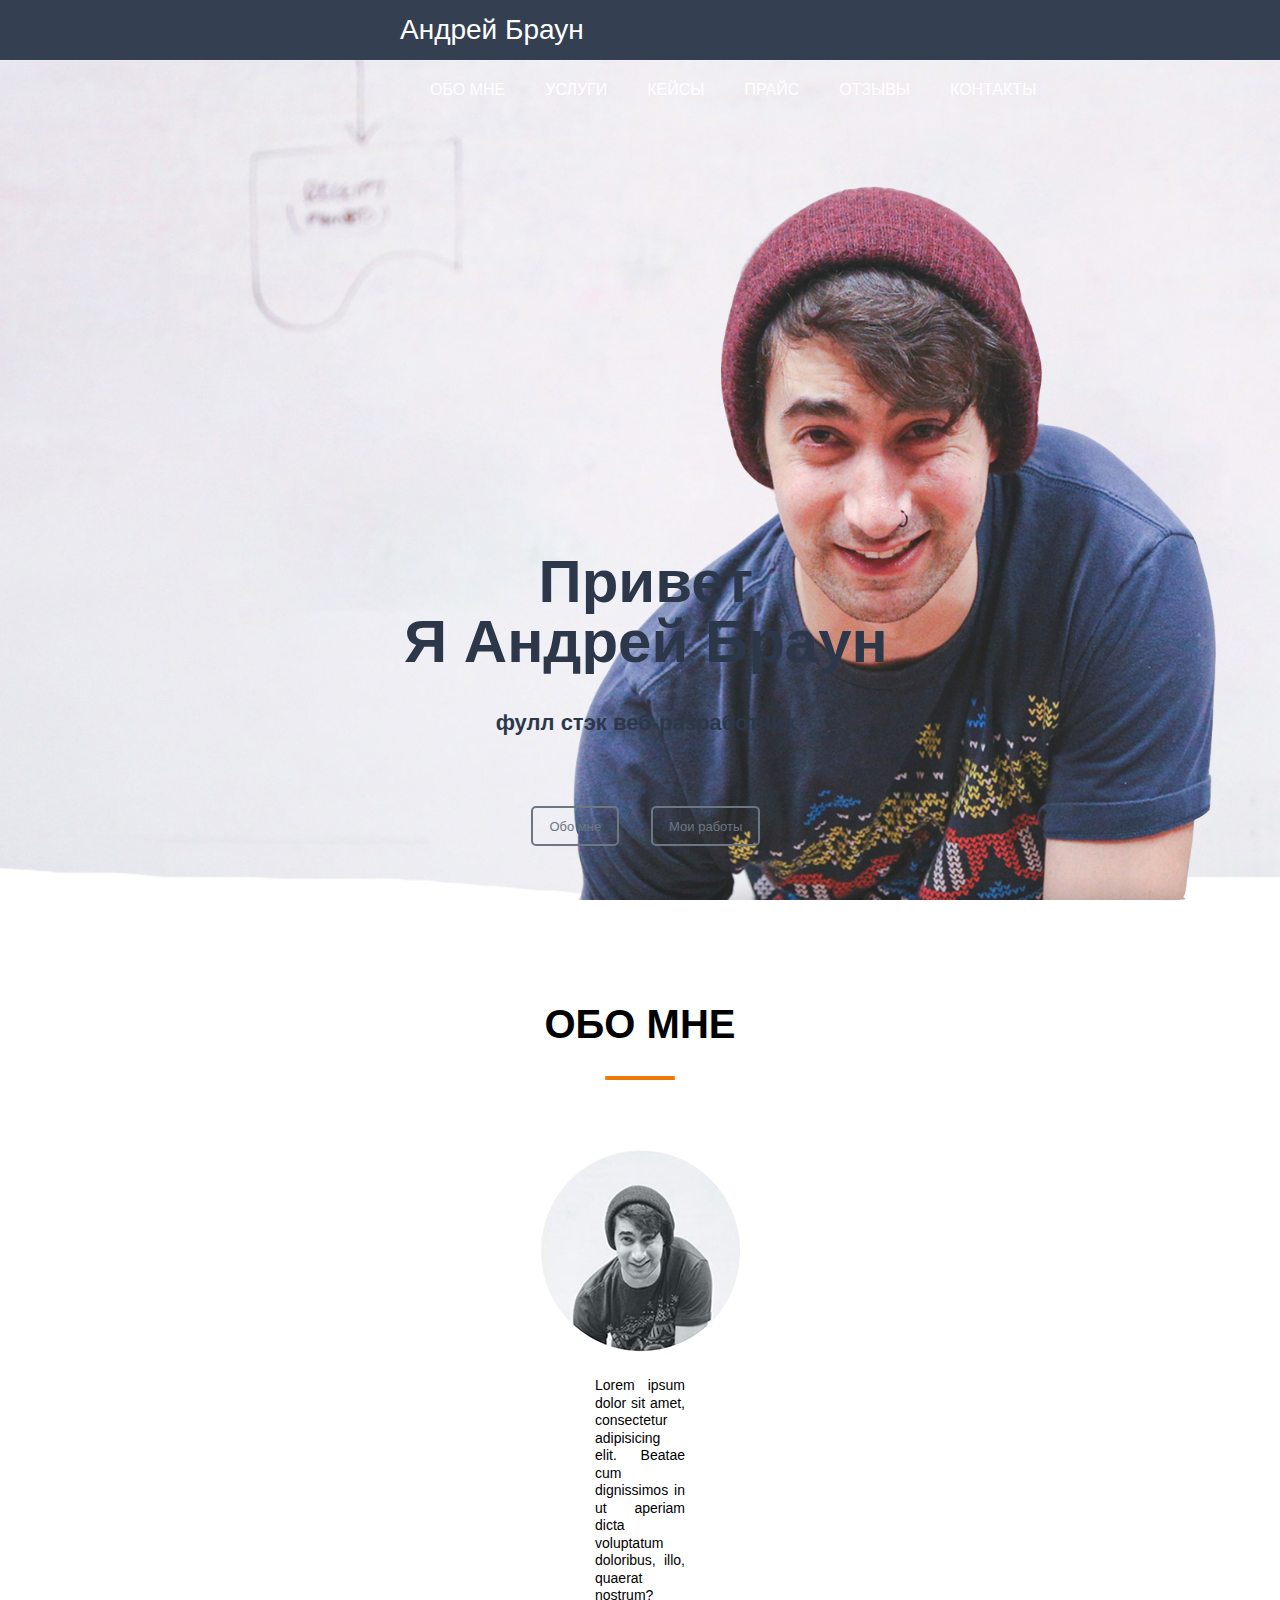
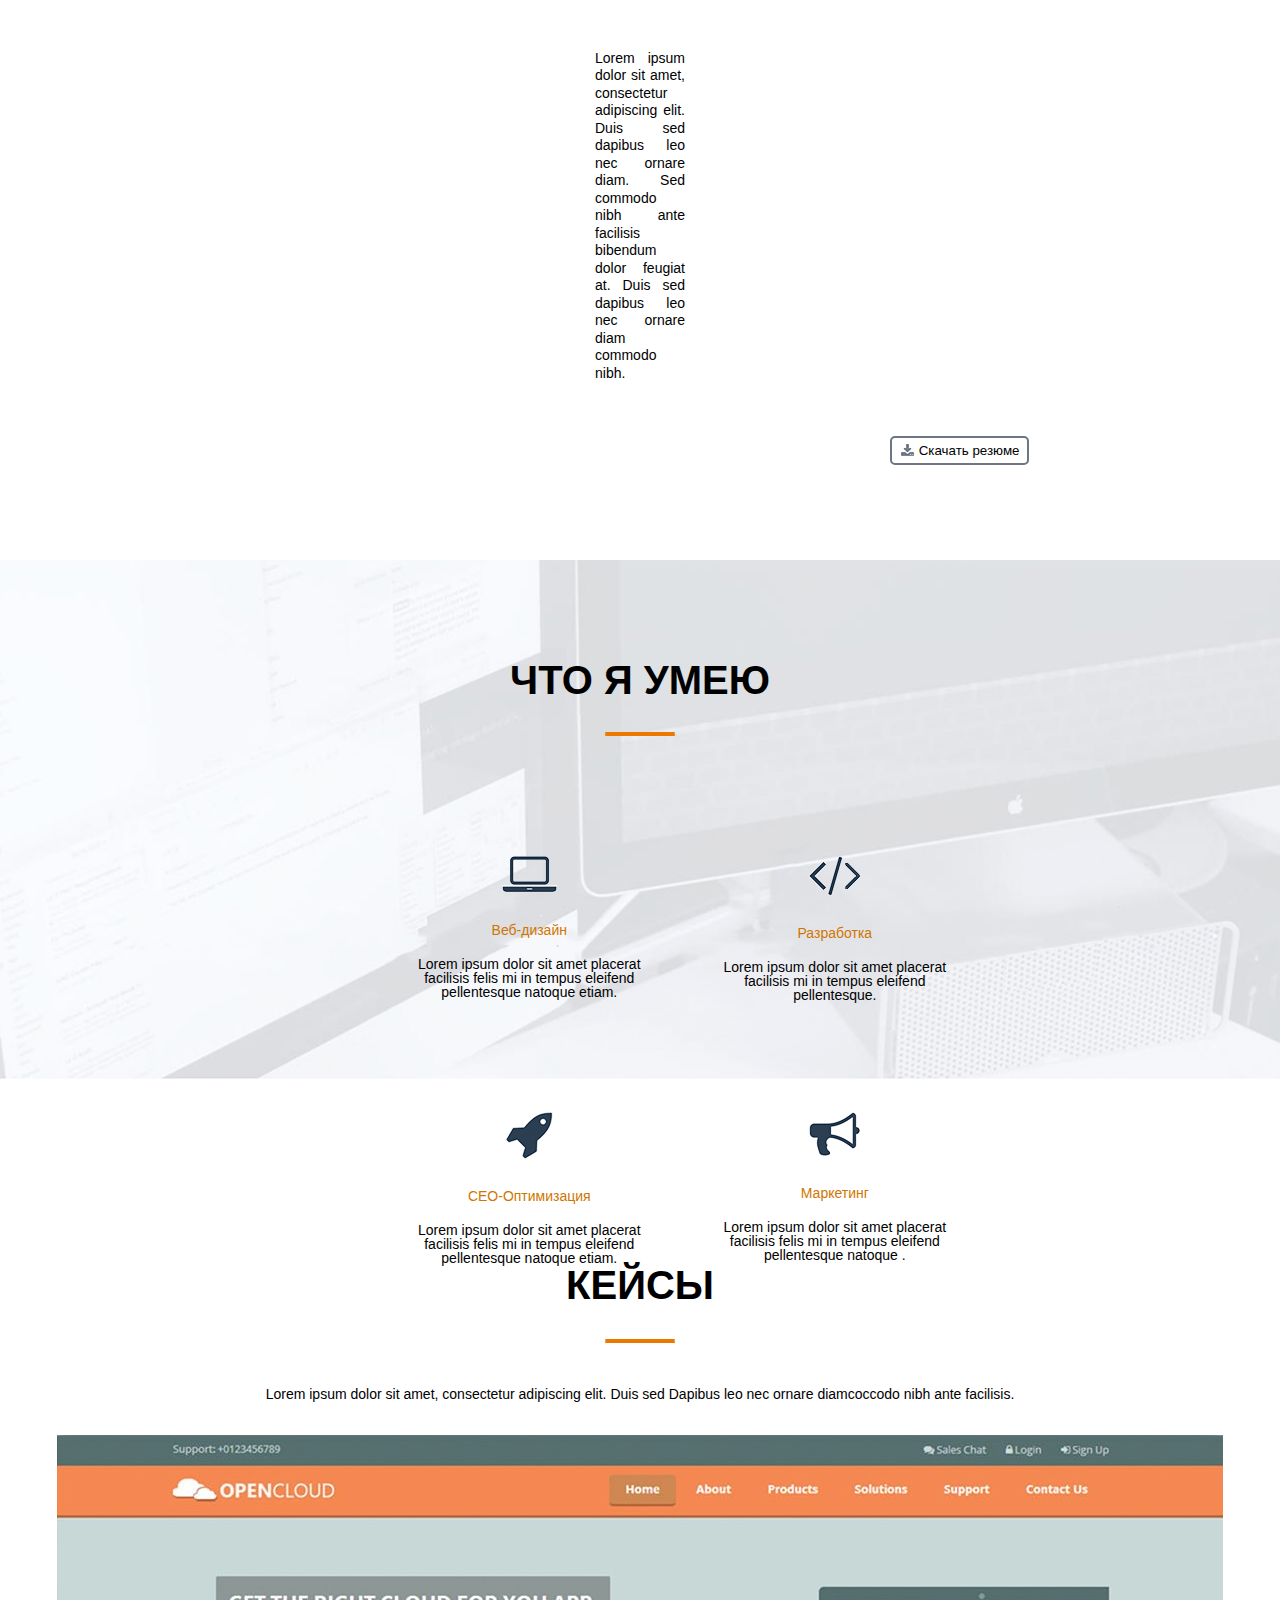
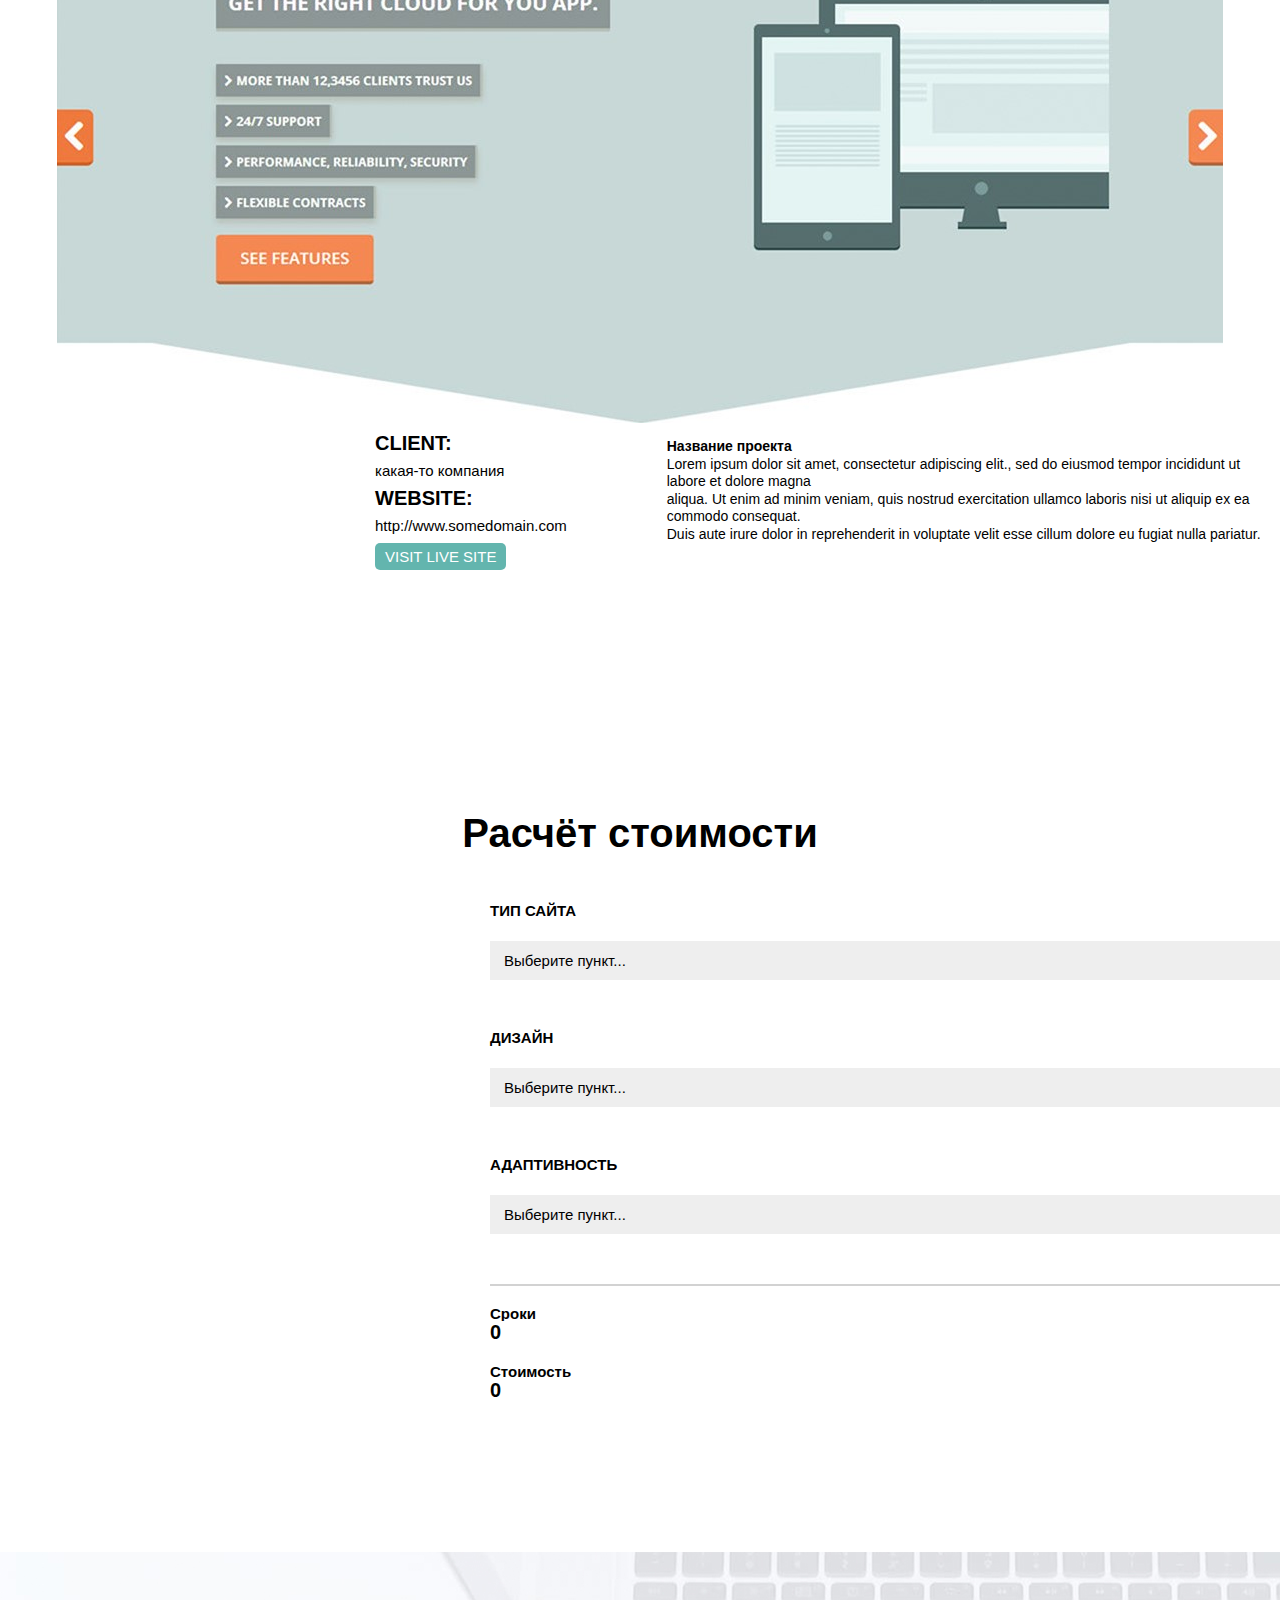
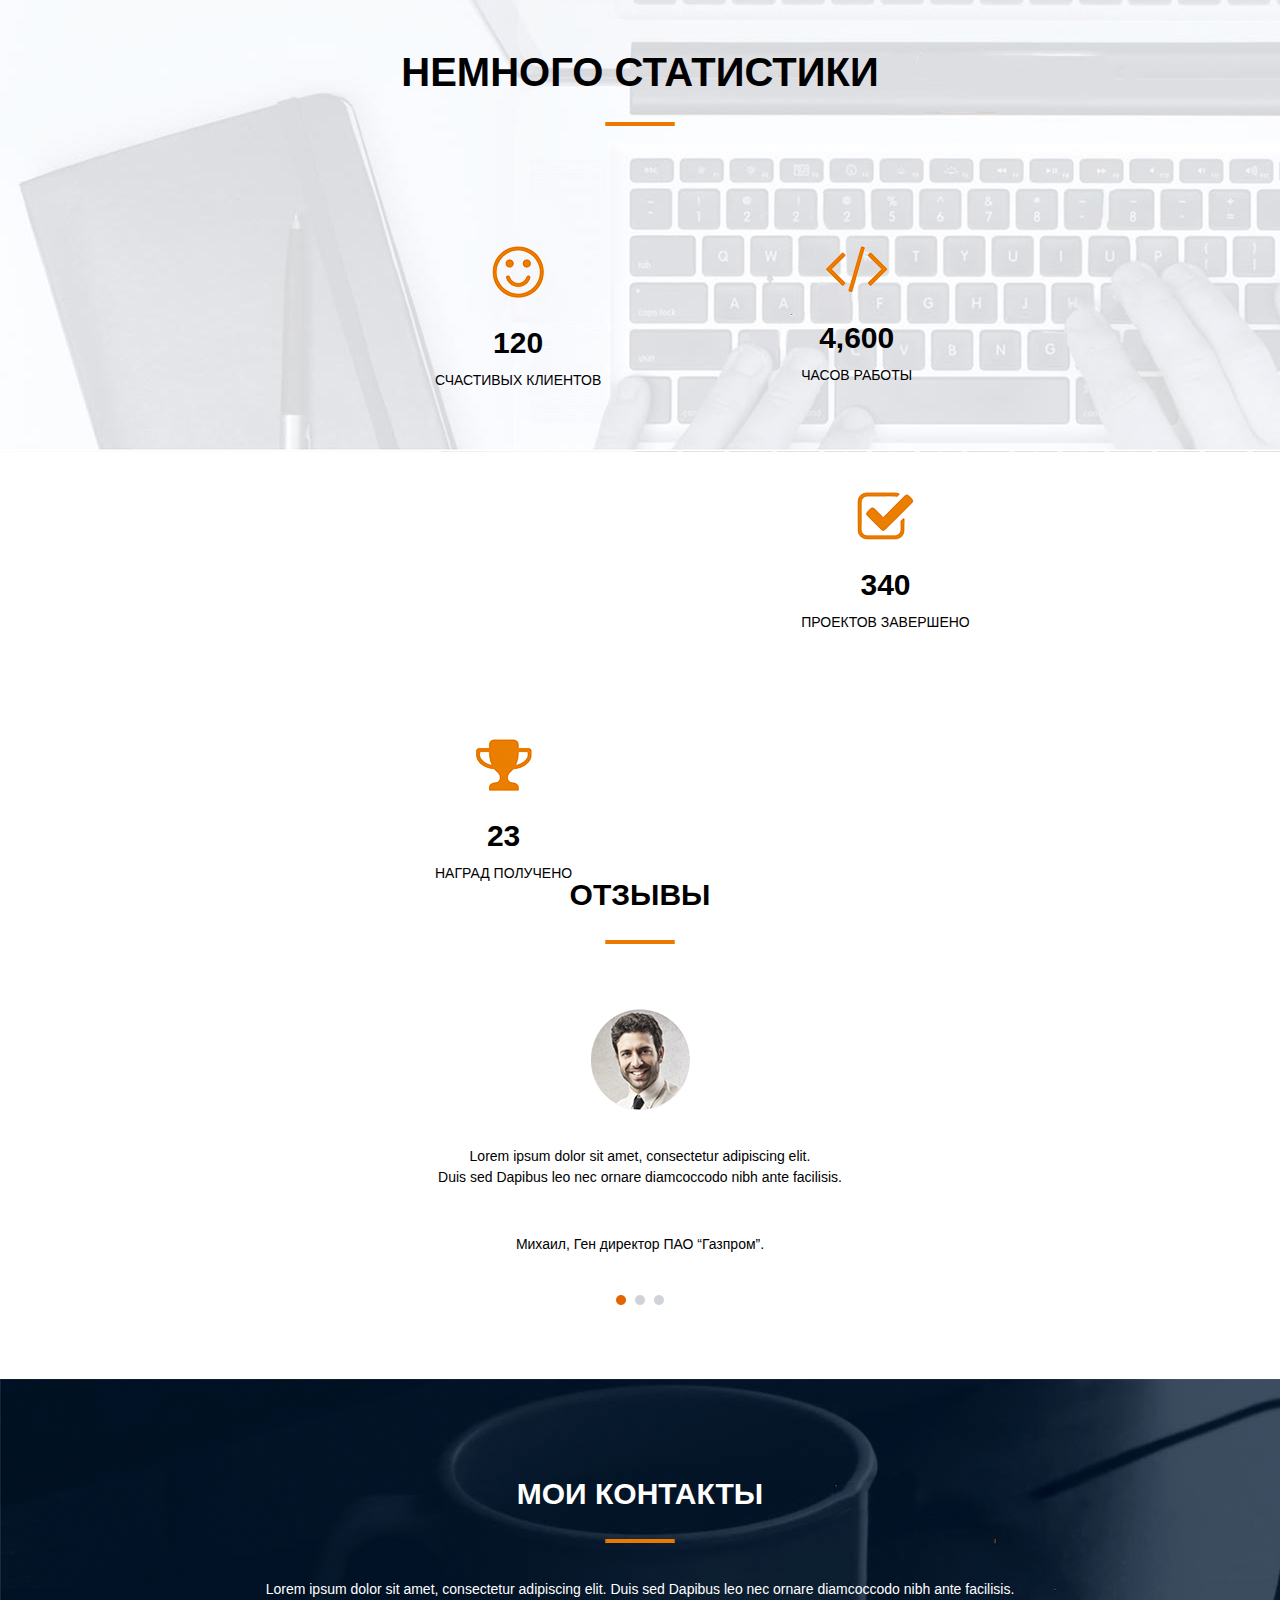
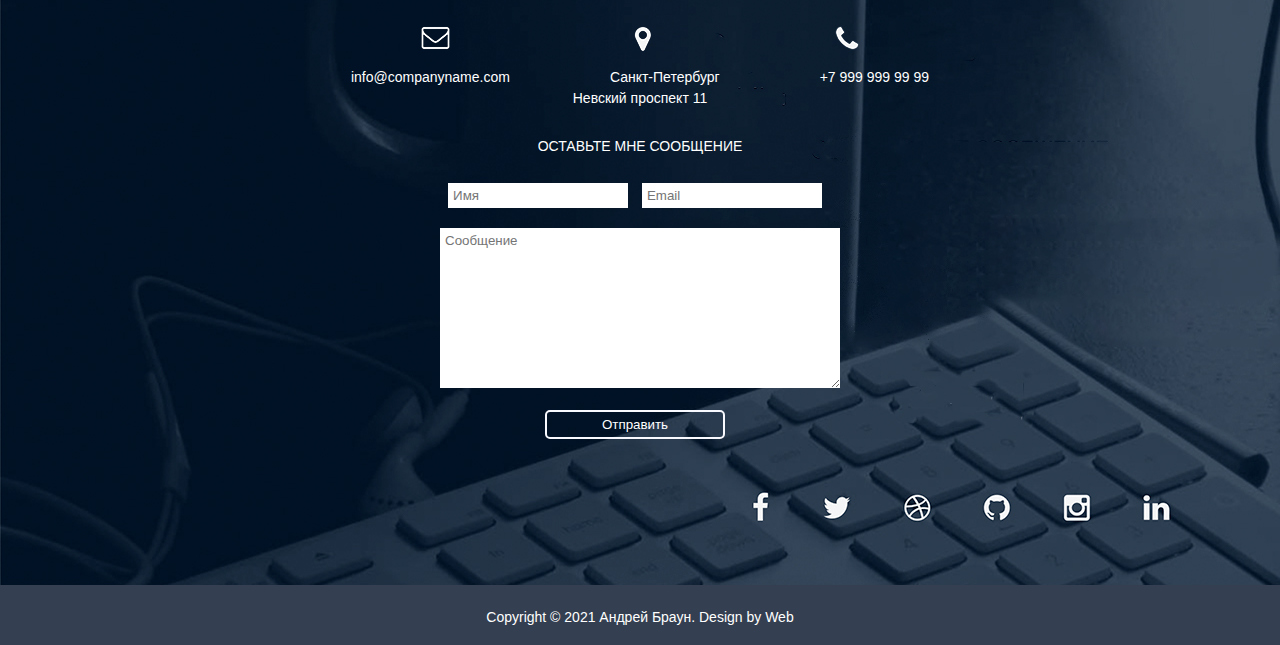
==== srs/index.html @ 3e59f750 "ДЗ" ====
<!DOCTYPE html>
<html lang="en">

<head>
    <meta charset="UTF-8">
    <meta name="description" content="Это моя первая страница">
    <meta name="author" content="">
    <meta name="keywords" content="">
    <meta name="robots" content="all">
    <meta property="og:title" content="Это моя первая страница">

    <title>Андрей Браун Веб разработчик</title>
    <link rel="stylesheet" href="css/reset.css">
    <link rel="stylesheet" href="css/stile.css">
</head>

<body>
    <header>
        <nav>
            <div class="logo">Андрей Браун</div>
            <div class="menu">
                <ul>
                    <li>Обо мне</li>
                    <li>Услуги</li>
                    <li>Кейсы</li>
                    <li>Прайс</li>
                    <li>Отзывы</li>
                    <li>Контакты</li>
                </ul>
            </div>
        </nav>
    </header>

    <div class="main">
        <div class="title__conteiner">
            <h1>Привет <br> Я Андрей Браун</h1>
            <h4>фулл стэк веб-разработчик</h4><br>
            <input type="submit" value="Обо мне">
            <input type="submit" value="Мои работы">
        </div>
    </div>

    <div class="about_me">
        <h2>обо мне</h2>
        <div><img src="img/%D0%A7%D0%B5%D1%80%D1%82%D0%B0%20%D0%B7%D0%B0%D0%B3%D0%BE%D0%BB%D0%BE%D0%B2%D0%BA%D0%B0.png" alt="image"></div>
    </div>

    <div class="about_me2">
        <div><img src="img/%D1%84%D0%BE%D1%82%D0%BA%D0%B0.png" alt="image"></div>
        <h2>Lorem ipsum dolor sit amet, consectetur adipisicing elit. Beatae cum dignissimos in ut aperiam dicta voluptatum doloribus, illo, quaerat nostrum?</h2>
        <h3>Lorem ipsum dolor sit amet, consectetur adipiscing elit. Duis sed dapibus leo nec ornare diam. Sed commodo nibh ante
            facilisis bibendum dolor feugiat at. Duis sed dapibus leo nec ornare diam commodo nibh.</h3>

        <br><button class="btn"><img src="img/%D0%B8%D0%BA%D0%BE%D0%BD%D0%BA%D0%B0.png" alt="image"><i class="fa fa-download"></i> Скачать резюме</button>
    </div>


    <div class="skills">
        <h2>что я умею</h2>
        <div><img src="img/%D0%A7%D0%B5%D1%80%D1%82%D0%B0%20%D0%B7%D0%B0%D0%B3%D0%BE%D0%BB%D0%BE%D0%B2%D0%BA%D0%B0.png" alt="image"></div>
        <ul class="icons">
            <li><img src="img/%D0%BD%D0%BE%D1%83%D1%82.png" alt="image">
                <h3>Веб-дизайн</h3>
                Lorem ipsum dolor sit amet placerat<br>facilisis felis mi in tempus eleifend<br>pellentesque natoque etiam.
            </li>
            <li><img src="img/%D0%B7%D0%BD%D0%B0%D0%BA.png" alt="image">
                <h3>Разработка</h3>
                Lorem ipsum dolor sit amet placerat<br>facilisis mi in tempus eleifend<br>pellentesque.
            </li>
            <li><img src="img/%D1%80%D0%B0%D0%BA%D0%B5%D1%82%D0%B0.png" alt="image">
                <h3>СЕО-Оптимизация</h3>
                Lorem ipsum dolor sit amet placerat<br>facilisis felis mi in tempus eleifend<br>pellentesque natoque etiam.
            </li>
            <li><img src="img/%D0%B3%D1%80%D0%B0%D0%BC%D0%BC%D0%BE%D1%84%D0%BE%D0%BD.png" alt="image">
                <h3>Маркетинг</h3>
                Lorem ipsum dolor sit amet placerat<br>facilisis felis mi in tempus eleifend<br>pellentesque natoque .
            </li>
        </ul>
    </div>

    <div class="cases">
        <h2>кейсы</h2>
        <div><img src="img/%D0%A7%D0%B5%D1%80%D1%82%D0%B0%20%D0%B7%D0%B0%D0%B3%D0%BE%D0%BB%D0%BE%D0%B2%D0%BA%D0%B0.png" alt="image"><br></div>
        <div>Lorem ipsum dolor sit amet, consectetur adipiscing elit. Duis sed Dapibus leo nec ornare diamcoccodo nibh ante facilisis.</div>
        <div><img src="img/foto2.jpg" alt="image"></div>
    </div>

    <div class="forms">
        <div>
            <h1>CLIENT:</h1>
            <h3>какая-то компания</h3>
            <h1>WEBSITE:</h1>
            <h3>http://www.somedomain.com</h3>
            <a href="http://www.somedomain.com"><button>
                    <h2>VISIT LIVE SITE</h2>
                </button></a>
        </div>
        <h4><b>Название проекта</b><br>
            Lorem ipsum dolor sit amet, consectetur adipiscing elit., sed do eiusmod tempor incididunt ut labore et dolore magna<br>
            aliqua. Ut enim ad minim veniam, quis nostrud exercitation ullamco laboris nisi ut aliquip ex ea commodo consequat.<br>
            Duis aute irure dolor in reprehenderit in voluptate velit esse cillum dolore eu fugiat nulla pariatur.<br></h4>
    </div>


    <div class="count_cost">
        <h2>Расчёт стоимости</h2>
        <h3>Тип сайта</h3>
        <select name="list1">
            <option>Выберите пункт...</option>
            <option>Сайт-визитка</option>
            <option>Интернет-магазин</option>
            <option>Блог</option>
        </select>

        <h3>Дизайн</h3>
        <select name="list2">
            <option>Выберите пункт...</option>
            <option>Hand draw</option>
            <option>Flat design</option>
            <option>Material design</option>
        </select>

        <h3>Адаптивность</h3>
        <select name="list3">
            <option>Выберите пункт...</option>
            <option>Адаптивный макет</option>
            <option>Отзывчивый макет</option>
            <option>Смешанный макет</option>
        </select>
        <img src="img/%D0%BB%D0%B8%D0%BD%D0%B8%D1%8F%20%D0%BF%D0%BE%D0%B4%D0%B8%D1%82%D0%BE%D0%B3%D0%B0.jpg" alt="image">
        <h4>Сроки <span> </span><input type="text" name="text_input" value="0"></h4>
        <h4>Стоимость<label for=""></label><input type="text" name="text_input" value="0"></h4>
    </div>

    <div class="statistics">
        <h2>немного статистики</h2>
        <div><img src="img/%D0%A7%D0%B5%D1%80%D1%82%D0%B0%20%D0%B7%D0%B0%D0%B3%D0%BE%D0%BB%D0%BE%D0%B2%D0%BA%D0%B0.png" alt="image"></div>
        <ul class="icon">
            <li><img src="img/%D1%81%D0%BC%D0%B0%D0%B9%D0%BB.png" alt="image">
                <h3>120</h3>
                <h4>счастивых клиентов</h4>
            </li>
            <li><img src="img/%D1%81%D0%BA%D0%BE%D0%B1%D0%BA%D0%B8.png" alt="image">
                <h3>4,600</h3>
                <h4>часов работы</h4>
            </li>
            <li><img src="img/%D0%B3%D0%B0%D0%BB%D0%BE%D1%87%D0%BA%D0%B0.png" alt="image">
                <h3>340</h3>
                <h4>проектов завершено</h4>
            </li>
            <li><img src="img/%D0%BA%D1%83%D0%B1%D0%BE%D0%BA.png" alt="image">
                <h3>23</h3>
                <h4>наград получено</h4>
            </li>
        </ul>
    </div>

    <div class="reviews">
        <h2>отзывы</h2>
        <div><img src="img/%D0%A7%D0%B5%D1%80%D1%82%D0%B0%20%D0%B7%D0%B0%D0%B3%D0%BE%D0%BB%D0%BE%D0%B2%D0%BA%D0%B0.png" alt="image"></div>
        <h>
            <div><img src="img/gazprom.png" alt="image"></div>
        </h>
        <h4>Lorem ipsum dolor sit amet, consectetur adipiscing elit. <br>Duis sed Dapibus leo nec ornare diamcoccodo nibh ante facilisis.</h4>
        <br>
        <h3>Михаил, Ген директор ПАО “Газпром”.</h3><br>
        <div><img src="img/%D0%9E%D1%80%D0%B0%D0%BD%D0%B6.png" alt="image"><span> </span>
            <img src="img/%D0%9E%D1%80%D0%B0%D0%BD%D0%B6%20%D0%BA%D0%BE%D0%BF%D0%B8%D1%8F.png" alt="image"><span> </span>
            <img src="img/%D0%9E%D1%80%D0%B0%D0%BD%D0%B6%20%D0%BA%D0%BE%D0%BF%D0%B8%D1%8F.png" alt="image">
        </div>
    </div>

    <div class="contacts">
        <h2>мои контакты</h2>
        <div><img src="img/%D0%A7%D0%B5%D1%80%D1%82%D0%B0%20%D0%B7%D0%B0%D0%B3%D0%BE%D0%BB%D0%BE%D0%B2%D0%BA%D0%B0.png" alt="image"></div>
        <br>
        <h3>Lorem ipsum dolor sit amet, consectetur adipiscing elit. Duis sed Dapibus leo nec ornare diamcoccodo nibh ante facilisis.</h3>
        <div>
            <img src="img/%D0%BA%D0%BE%D0%BD%D0%B2%D0%B5%D1%80%D1%82.png" alt="image"><span> </span>
            <img src="img/%D0%B3%D0%B5%D0%BE.png" alt="image">
            <span> </span>
            <img src="img/%D1%82%D1%80%D1%83%D0%B1%D0%B0.png" alt="image">
            <br>
            <h4>info@companyname.com<label for=""></label>Санкт-Петербург<label for=""></label>+7 999 999 99 99<br> Невский проспект 11</h4>
        </div>

        <div>
            <div class="inp">
                <h3>ОСТАВЬТЕ МНЕ СООБЩЕНИЕ</h3>
                <input type="text" name="text_input" value="" placeholder="Имя">
                <input type="text" name="text_input" value="" placeholder="Email">
                <br><textarea name="name" id="" cols="50" rows="10" placeholder="Сообщение"></textarea>
                <br><input class="send" type="submit" value="Отправить">
            </div>
        </div>

    </div>

    <div clas="map">
        <div>
            <script type="text/javascript" charset="utf-8" async src="https://api-maps.yandex.ru/services/constructor/1.0/js/?um=constructor%3Abec050fea1c80b669d976fb6c3fba7d8bcd06712de770f1319e24007a40aafbe&amp;width=100%&amp;height=400&amp;lang=ru_RU&amp;scroll=true">
            </script>
        </div>
    </div>






    <div class="end">
        <h2>Copyright © 2021 Андрей Браун. Design by Web</h2>
    </div>


</body>

</html>
---- srs/css/stile.css ----
body {
    font-family: Arial, sans-serif;
}

nav {
    width: 100%;
    height: 60px;
    background: #344051;
}

.logo {
    color: #fff;
    font-size: 28px;
    line-height: 60px;
    padding-left: 400px;
    float: left;
}

.menu {
    float: left;
    padding-left: 430px;
}

.menu li {
    float: left;
    line-height: 60px;
    color: #fff;
    margin-right: 40px;
    font-size: 16px;
    text-transform: uppercase;
}

.main {
    width: 100%;
    height: calc(100% - 60px);
    background: url(../img/boy.png) 90% 100%/auto 85% no-repeat, url(../img/bg.jpg) center/cover no-repeat;
}

.title__conteiner {
    float: left;
    margin: 432px 0px 0px 404px;
    color: #2c384a;
    text-align: center;
}

.title__conteiner h1 {
    font-size: 60px;
    font-weight: bold;
}

.title__conteiner h4 {
    margin-top: 40px;
    font-size: 22px;
    font-weight: bold;
}

.title__conteiner input {
    height: 40px;
    text-align: center;
    border: 2px solid #6d7682;
    background: none;
    border-radius: 5px;
    color: #6d7682;
    font-size: 13px;
    padding: 0px 16px;
    margin: 58px 14px 0px 14px;
}

.about_me h2 {
    margin-top: 104px;
    text-align: center;
    text-transform: uppercase;
    font-size: 40px;
    font-weight: bold;
}

.about_me div {
    text-align: center;
    margin-top: 32px;
}

.about_me2 {
    background: none;
}

.about_me2 div {
    text-align: center;
    margin-top: 60px;
}

.about_me2 h2 {
    text-align: center;
    margin: 25px 595px 45px 595px;
    text-align: justify;
    line-height: 125%;
}

.about_me2 h3 {
    text-align: center;
    margin: 0px 595px 40px 595px;
    text-align: justify;
    line-height: 125%;
}

.about_me2 button {
    margin-left: 890px;
    text-align: center;
    border: 2px solid #6d7682;
    background: none;
    border-radius: 5px;
    padding: 5px 8px;
    margin-bottom: 95px;
}

.skills {
    width: 100%;
    height: 520px;
    background: url(../img/skill.jpg) center/cover no-repeat;

}

.skills h2 {
    padding-top: 100px;
    text-align: center;
    text-transform: uppercase;
    font-size: 40px;
    font-weight: bold;
}

.skills div {
    margin-top: 32px;
    text-align: center;
}

.icons {
    float: left;
    padding-left: 418px;
}


.skills li {
    margin-top: 110px;
    float: left;
    margin-right: 83px;
    text-align: center;
}

.skills h3 {
    margin-top: 30px;
    margin-bottom: 20px;
    color: #cf7600;
}

.cases h2 {
    margin-top: 100px;
    text-align: center;
    text-transform: uppercase;
    font-size: 40px;
    font-weight: bold;

}

.skills h4 {
    text-align: center;
    padding-top: 34px;

}

.cases div {
    margin-top: 34px;
    text-align: center;
}

.forms div {
    float: left;
    margin-right: 100px;
}

.forms h3 {
    margin-top: 10px;
    margin-left: 375px;
    font-size: 15px;
}

.forms form {
    margin-top: 10px;
    margin-left: 375px;
    font-size: 15px;
    background: #63b5ae;
}

.forms button {
    margin-top: 10px;
    margin-left: 375px;
    font-size: 15px;
    background: #63b5ae;
    padding: 5px 10px;
    border-radius: 5px;
}

.forms h2 {
    color: white;
}


.forms h1 {
    margin-top: 10px;
    margin-left: 375px;
    font-size: 20px;
    font-weight: bold;
}

.forms h4 {
    padding-top: 15px;
    line-height: 125%;
}

.count_cost {
    width: 100%;
    margin-top: 270px;
}

.count_cost h2 {
    text-align: center;
    font-size: 40px;
    font-weight: bold;
}

.count_cost h3 {
    margin-top: 50px;
    margin-left: 490px;
    font-size: 15px;
    font-weight: bold;
    text-transform: uppercase;
}

.count_cost select {
    margin-top: 23px;
    margin-left: 490px;
    font-size: 15px;
    padding: 10px;
    background: #eeeeee;
    width: 880px;
}

.count_cost img {
    margin-top: 50px;
    margin-left: 490px;
    width: 880px;
}

.count_cost h4 {
    margin-top: 20px;
    margin-left: 490px;
    font-size: 15px;
    font-weight: bold;

}

.count_cost span {
    margin-left: 828px;
}

.count_cost label {
    margin-left: 797px;
}

.count_cost input {
    font-size: 20px;
    font-weight: bold;
}

.statistics {
    width: 100%;
    height: 500px;
    margin-top: 150px;
    background: url(../img/nout.jpg);
}

.statistics h2 {
    padding-top: 100px;
    text-align: center;
    font-size: 40px;
    font-weight: bold;
    text-transform: uppercase;
}

.statistics div {
    margin-top: 30px;
    text-align: center;
}

.icon {
    float: left;
    padding-left: 335px;
}

.statistics li {
    margin-top: 110px;
    float: left;
    margin-right: 100px;
    margin-left: 100px;
    text-align: center;
}

.statistics h3 {
    margin-top: 30px;
    font-size: 30px;
    font-weight: bold;
}

.statistics h4 {
    margin-top: 15px;
    text-transform: uppercase;
}

.reviews h2 {
    margin-top: 100px;
    text-align: center;
    font-size: 30px;
    font-weight: bold;
    text-transform: uppercase;
}

.reviews > div {
    margin-top: 30px;
    text-align: center;
    margin-bottom: 55px;
}

.reviews h {
    text-align: center;
}

.reviews h4 {
    margin-top: 35px;
    text-align: center;
    line-height: 150%;
}

.reviews h3 {
    margin-top: 35px;
    text-align: center;
}

.reviews span {
    margin-left: 5px;
}

.contacts {
    background: url(../img/fon.jpg);
    width: 100%;
    height: 806px;
}

.contacts h2 {
    margin-top: 70px;
    padding-top: 100px;
    text-align: center;
    color: white;
    font-size: 30px;
    font-weight: bold;
    text-transform: uppercase;
}

.contacts > div {
    margin-top: 30px;
    text-align: center;
    margin-bottom: 15px;
}

.contacts h3 {
    text-align: center;
    color: white;
    margin-bottom: 30px;
}

.contacts h4 {
    margin-top: 15px;
    color: white;
    line-height: 150%;
}


.contacts span {
    margin-left: 180px;
}

.contacts label {
    margin-right: 100px;
}

.inp > input {
    margin-bottom: 20px;
    margin-right: 10px;
    padding: 5px;
    width: 180px;
}

.inp textarea {
    margin-bottom: 20px;
    padding: 5px;
    width: 400px;
}

.send {
    background: none;
    color: white;
    border: 2px solid #f9faff;
    border-radius: 5px;
    width: 150px;
}

.end {
    width: 100%;
    height: 60px;
    background: #344051;
}

.end h2 {
    color: white;
    text-align: center;
    padding-top: 25px;
}
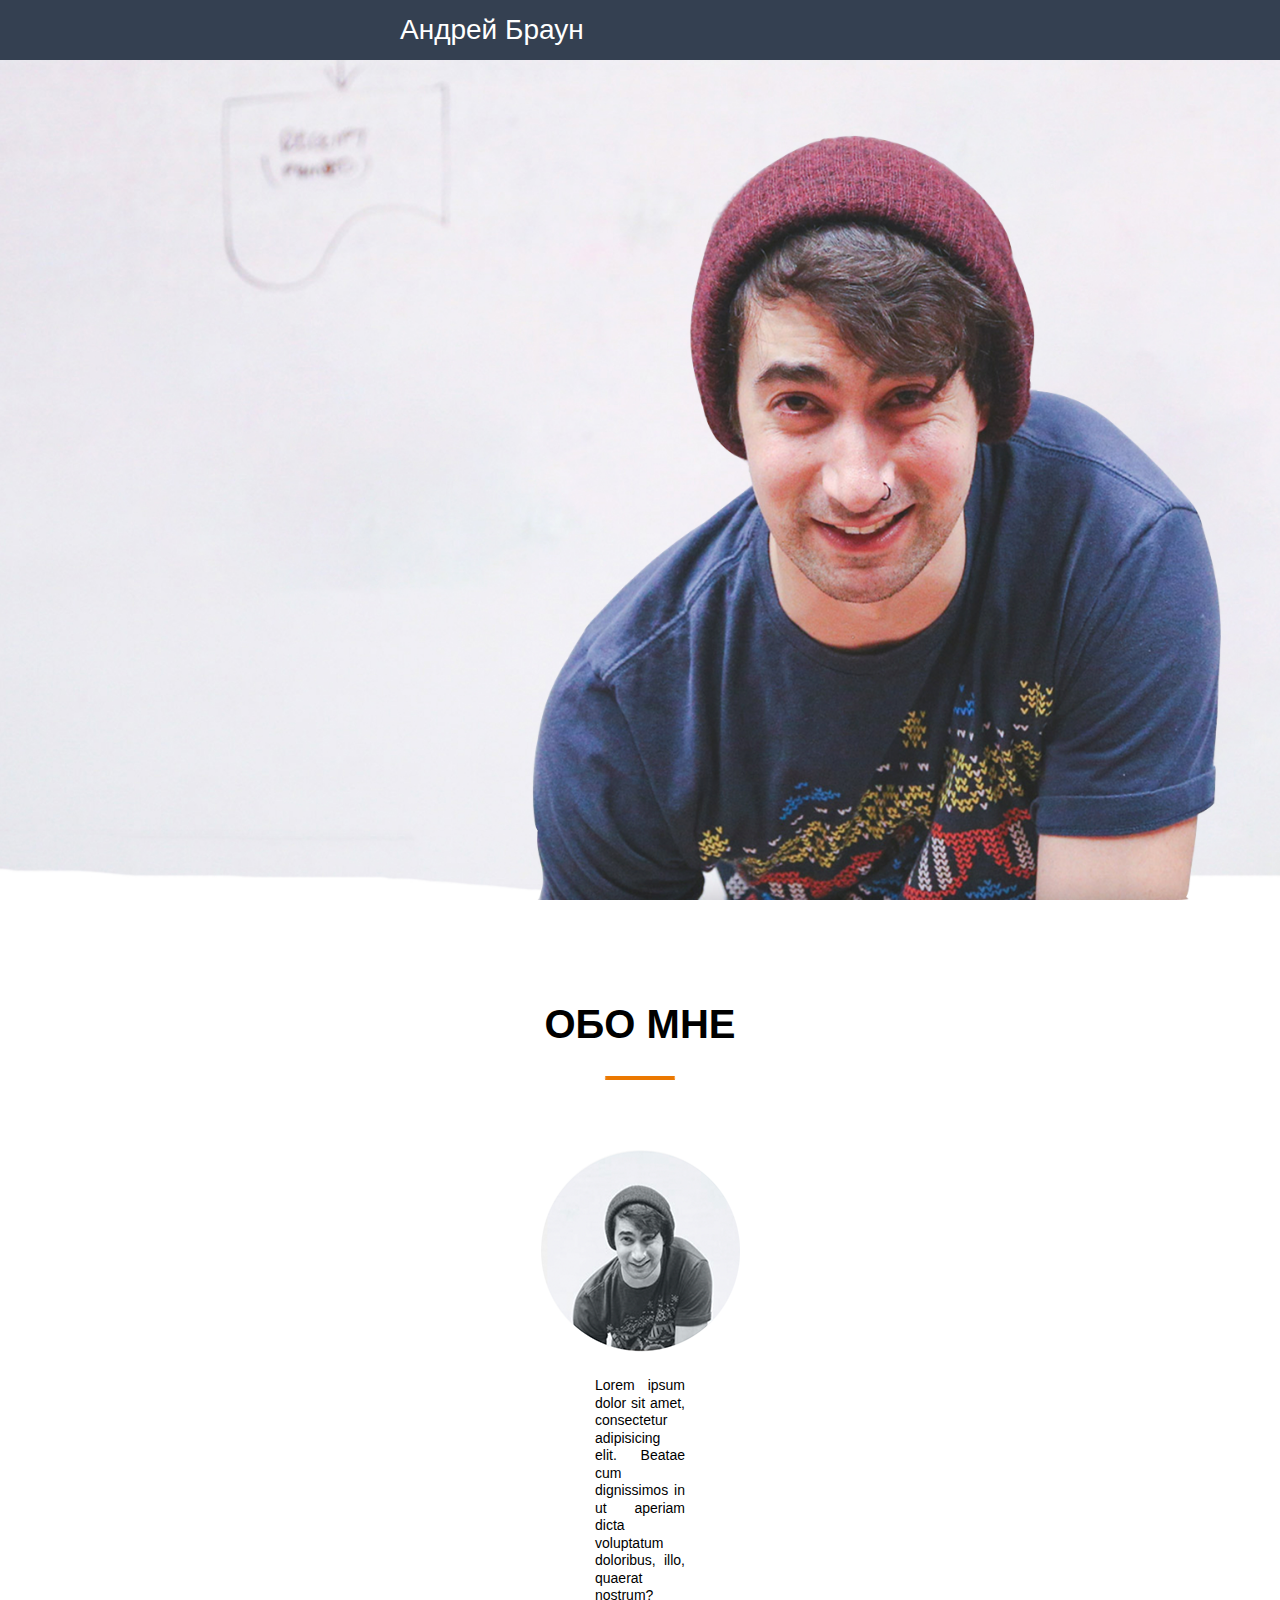
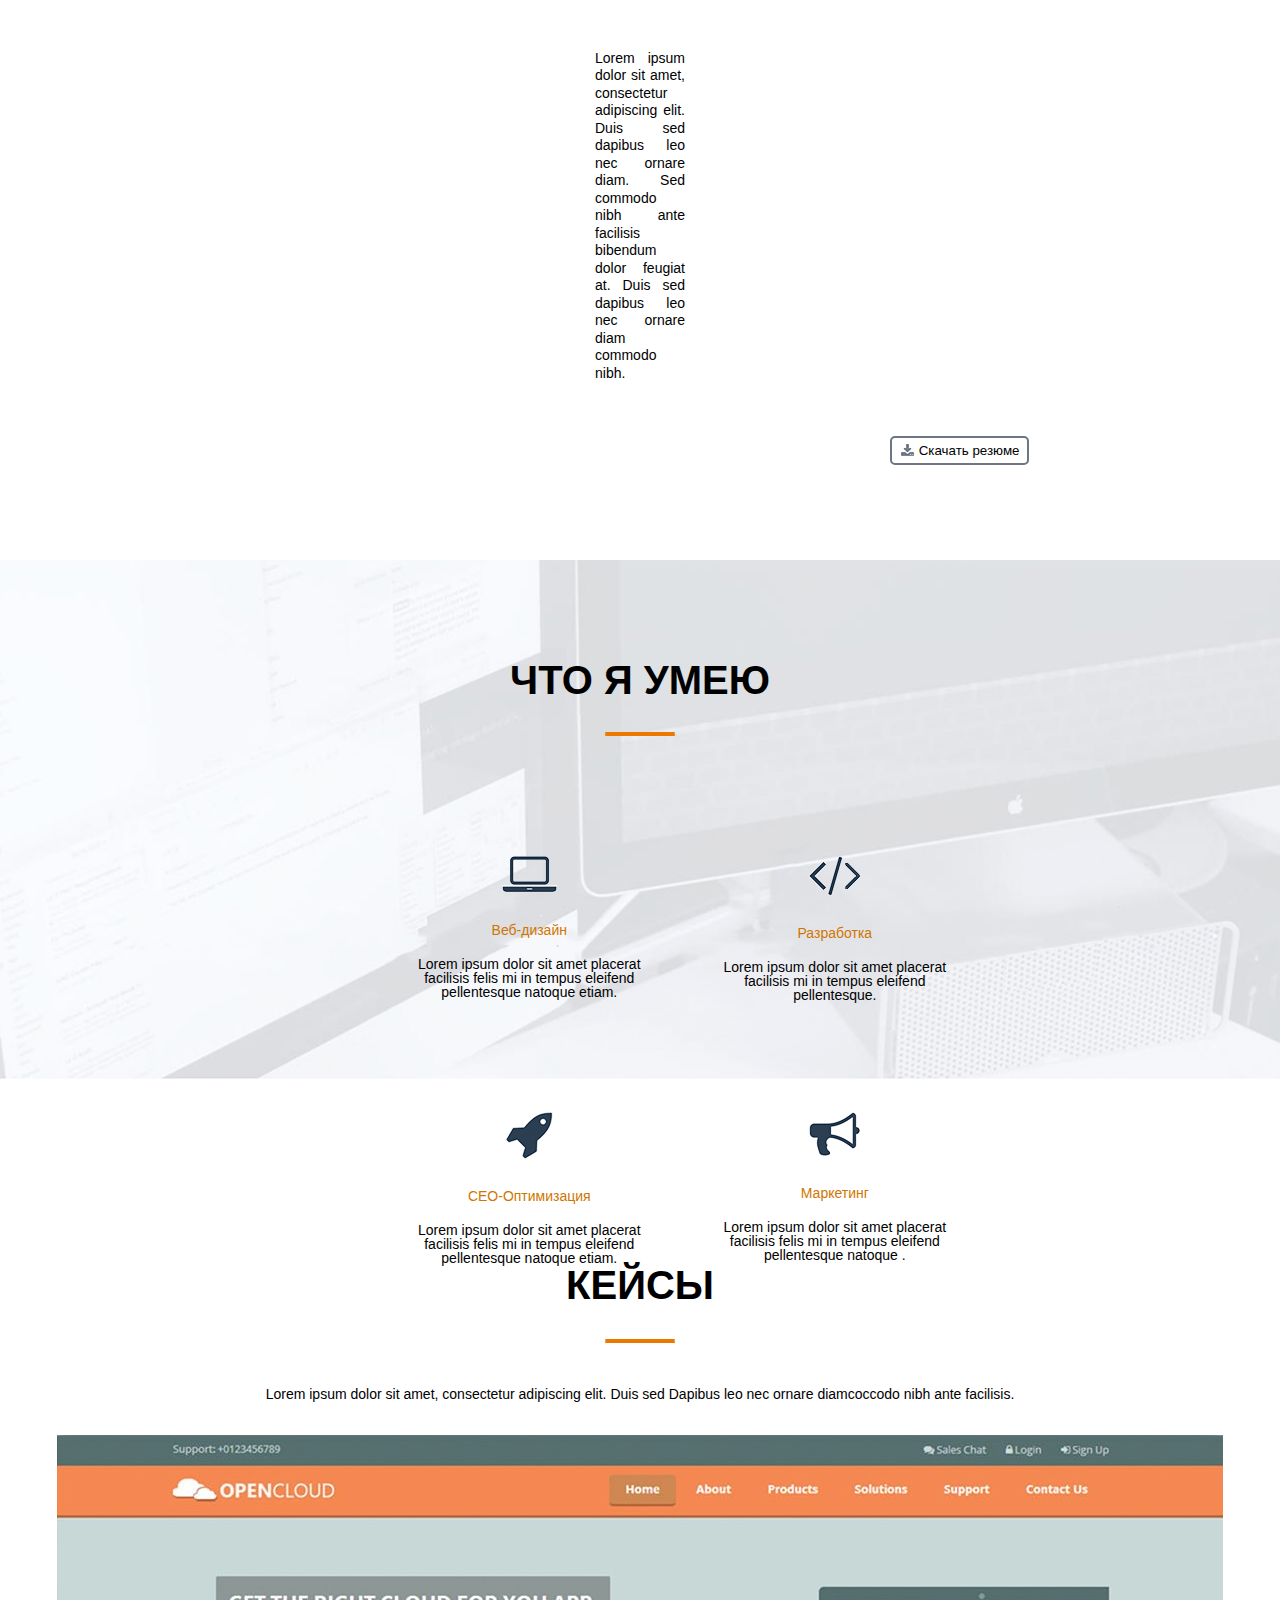
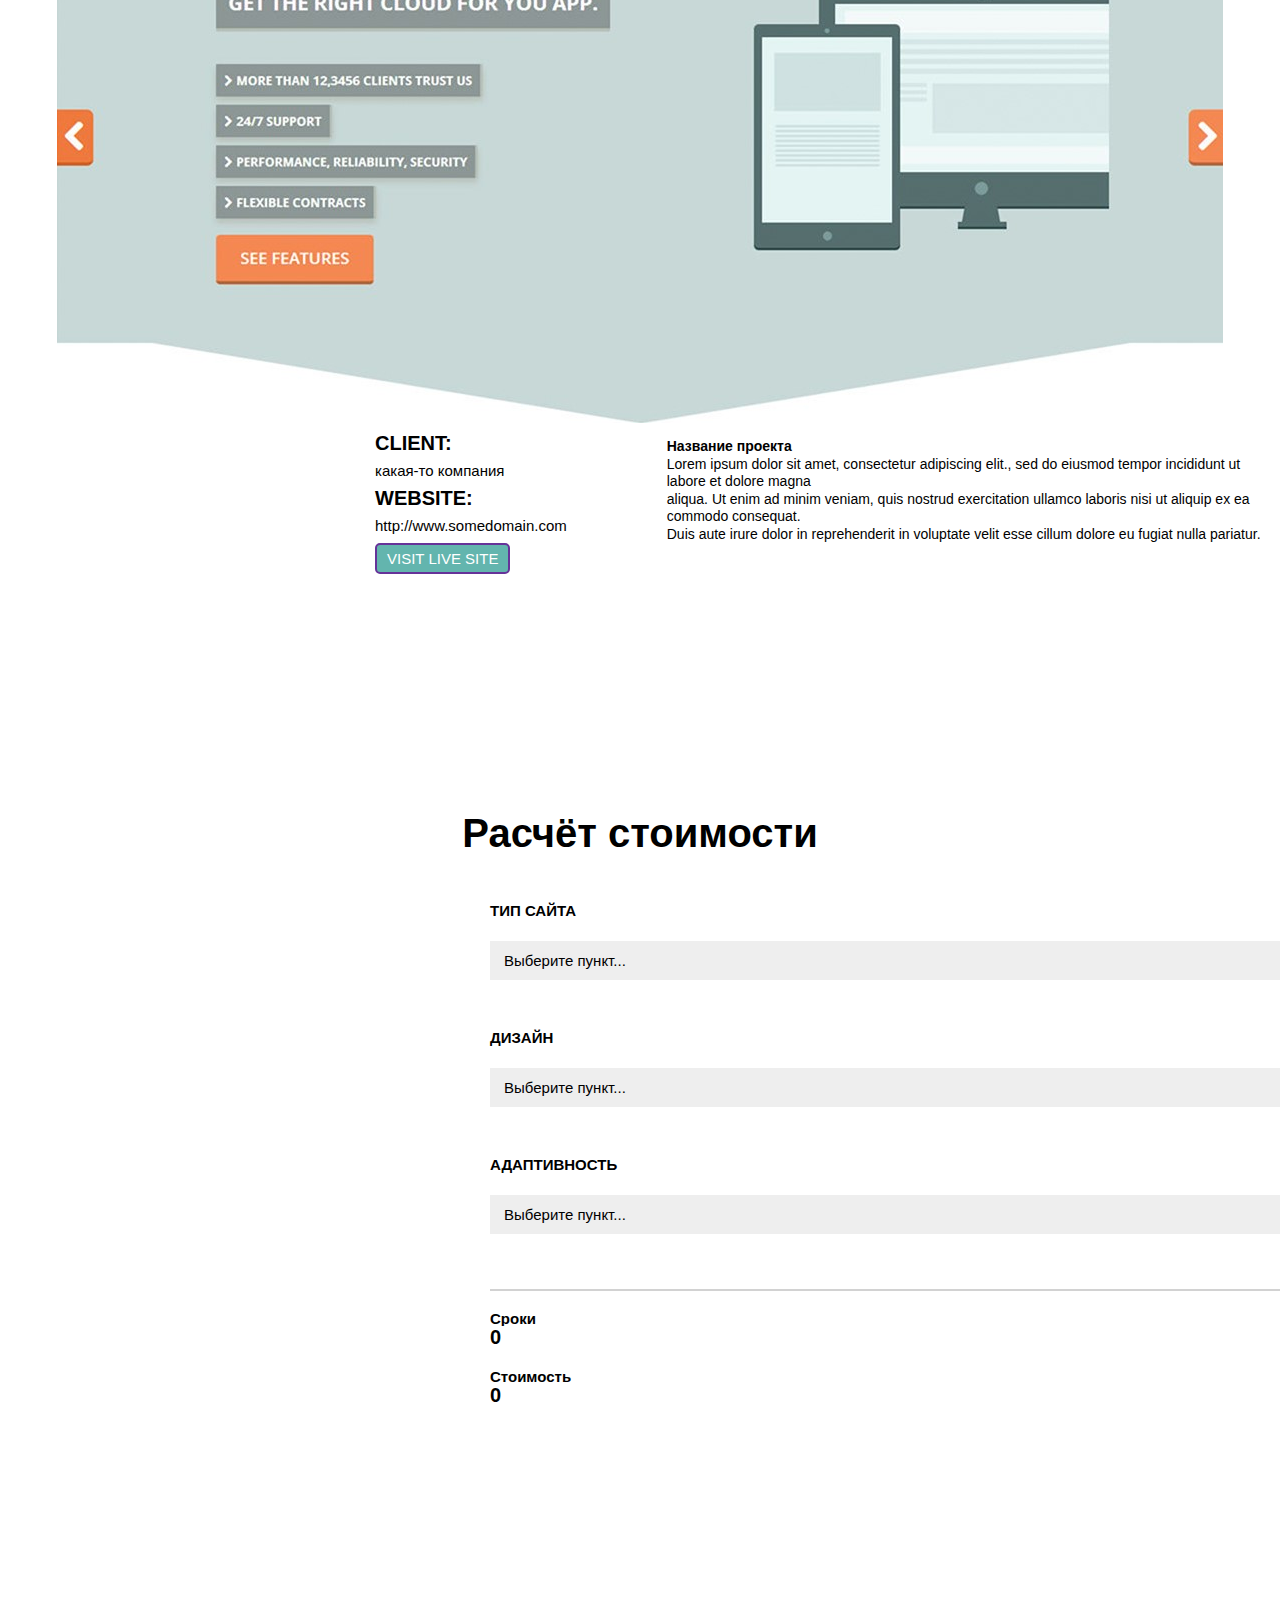
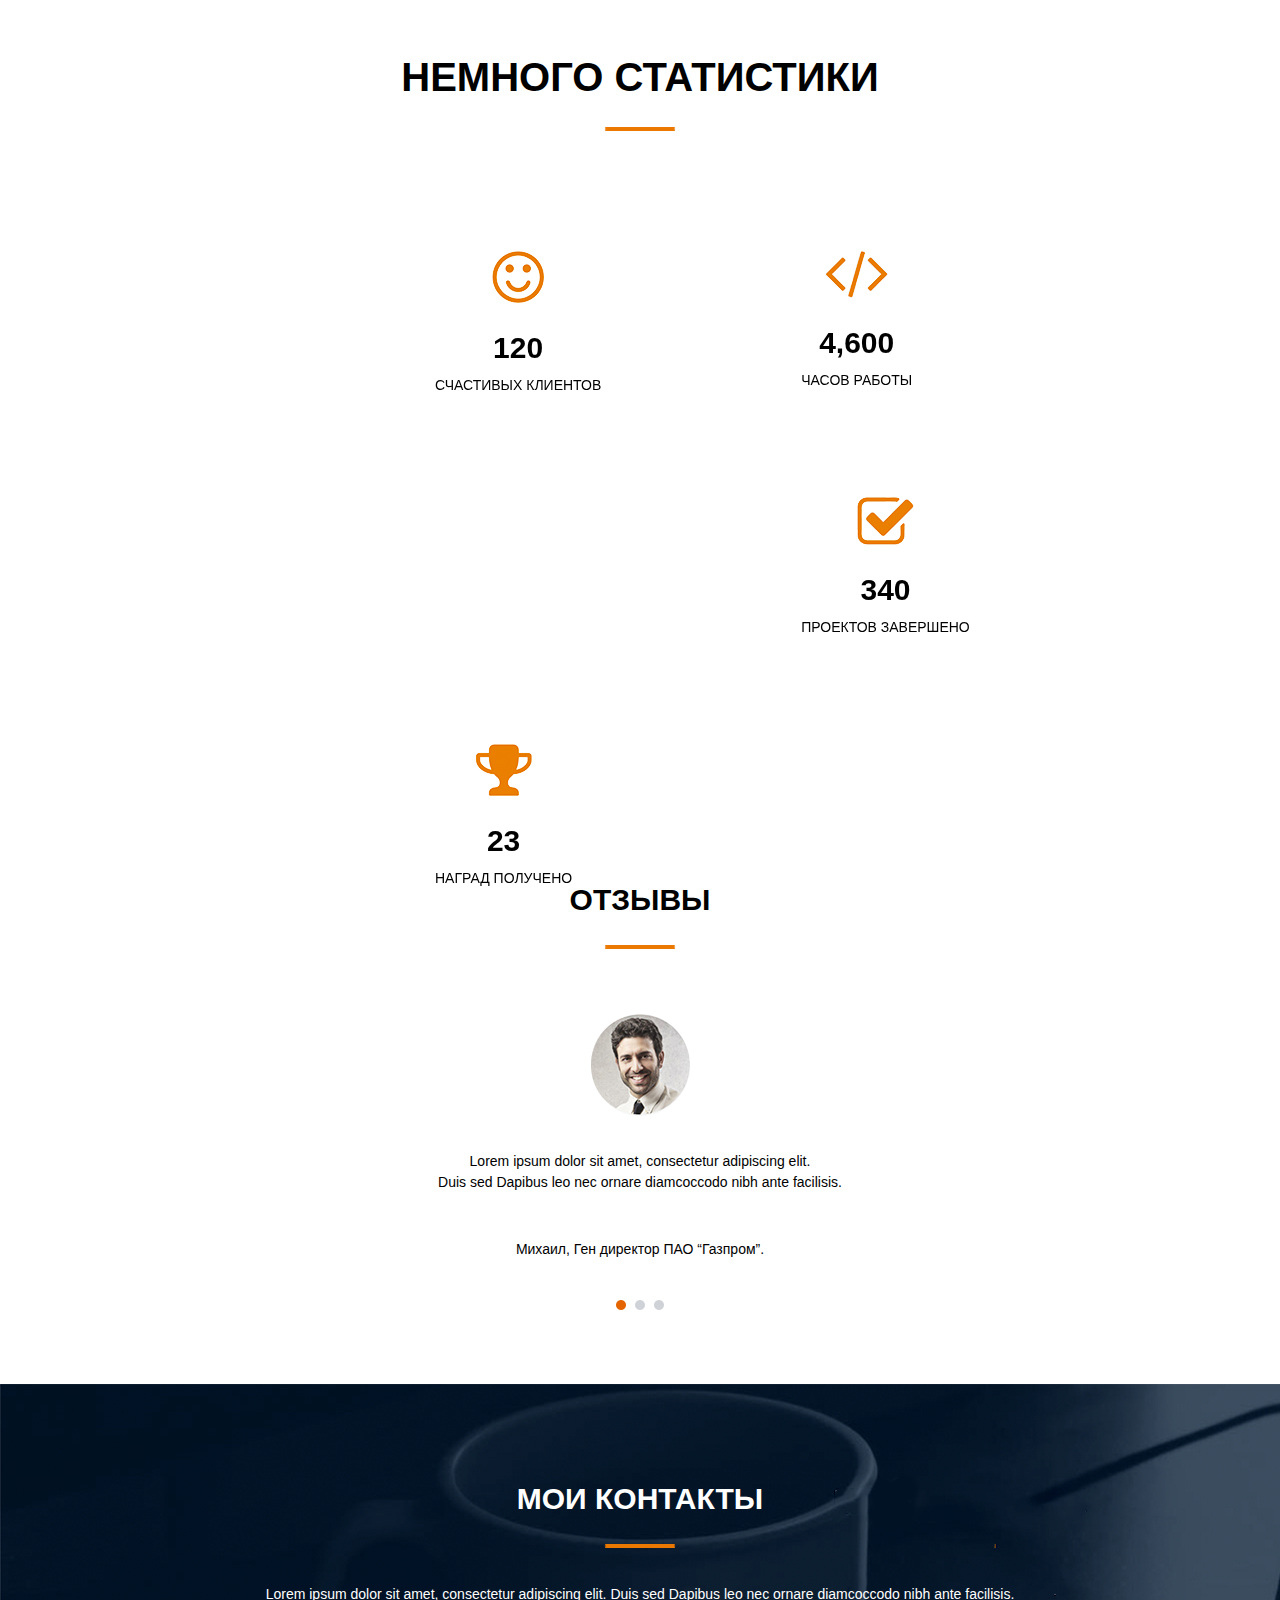
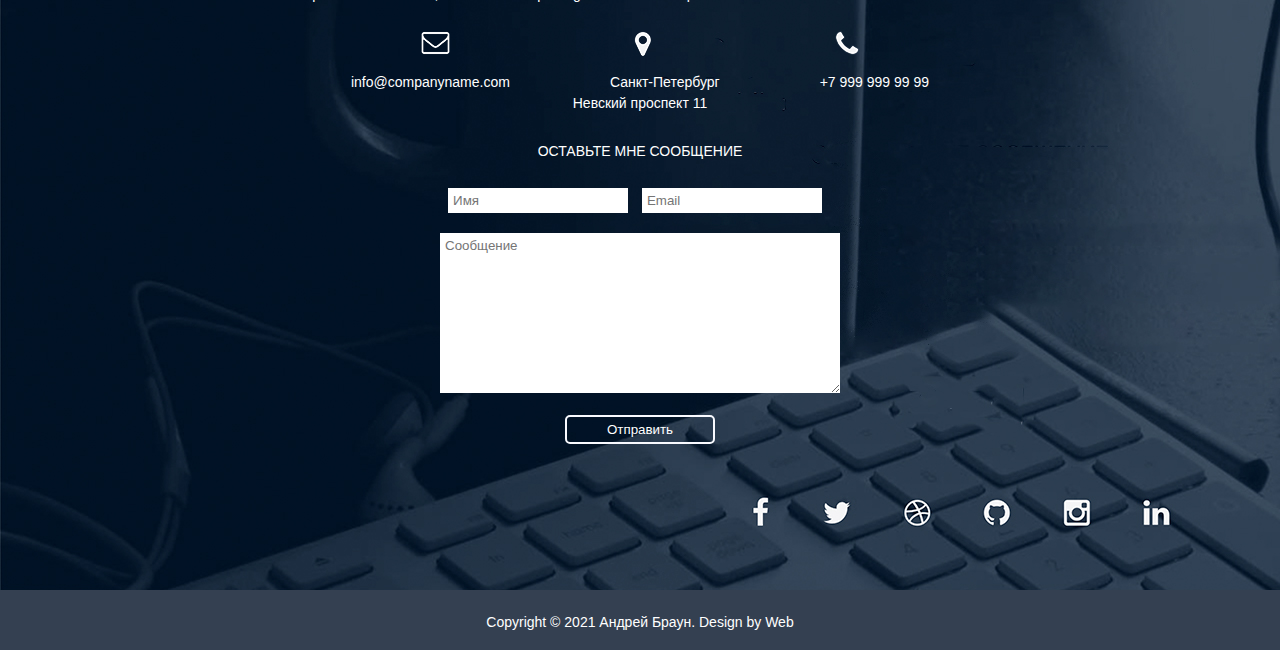
==== commit ecde84e2: "ДЗ раздел 6" ====
--- a/srs/index.html
+++ b/srs/index.html
@@ -12,205 +12,215 @@
     <title>Андрей Браун Веб разработчик</title>
     <link rel="stylesheet" href="css/reset.css">
     <link rel="stylesheet" href="css/stile.css">
+
 </head>
 
 <body>
+
     <header>
         <nav>
             <div class="logo">Андрей Браун</div>
             <div class="menu">
                 <ul>
-                    <li>Обо мне</li>
-                    <li>Услуги</li>
-                    <li>Кейсы</li>
-                    <li>Прайс</li>
-                    <li>Отзывы</li>
-                    <li>Контакты</li>
+                    <li><a href="#">Обо мне</a></li>
+                    <li><a href="#">Услуги</a></li>
+                    <li><a href="#">Кейсы</a></li>
+                    <li><a href="#">Прайс</a></li>
+                    <li><a href="#">Отзывы</a></li>
+                    <li><a href="#">Контакты</a></li>
                 </ul>
             </div>
+
+
+
         </nav>
     </header>
-
-    <div class="main">
-        <div class="title__conteiner">
-            <h1>Привет <br> Я Андрей Браун</h1>
-            <h4>фулл стэк веб-разработчик</h4><br>
-            <input type="submit" value="Обо мне">
-            <input type="submit" value="Мои работы">
-        </div>
-    </div>
-
-    <div class="about_me">
-        <h2>обо мне</h2>
-        <div><img src="img/%D0%A7%D0%B5%D1%80%D1%82%D0%B0%20%D0%B7%D0%B0%D0%B3%D0%BE%D0%BB%D0%BE%D0%B2%D0%BA%D0%B0.png" alt="image"></div>
-    </div>
-
-    <div class="about_me2">
-        <div><img src="img/%D1%84%D0%BE%D1%82%D0%BA%D0%B0.png" alt="image"></div>
-        <h2>Lorem ipsum dolor sit amet, consectetur adipisicing elit. Beatae cum dignissimos in ut aperiam dicta voluptatum doloribus, illo, quaerat nostrum?</h2>
-        <h3>Lorem ipsum dolor sit amet, consectetur adipiscing elit. Duis sed dapibus leo nec ornare diam. Sed commodo nibh ante
-            facilisis bibendum dolor feugiat at. Duis sed dapibus leo nec ornare diam commodo nibh.</h3>
-
-        <br><button class="btn"><img src="img/%D0%B8%D0%BA%D0%BE%D0%BD%D0%BA%D0%B0.png" alt="image"><i class="fa fa-download"></i> Скачать резюме</button>
-    </div>
-
-
-    <div class="skills">
-        <h2>что я умею</h2>
-        <div><img src="img/%D0%A7%D0%B5%D1%80%D1%82%D0%B0%20%D0%B7%D0%B0%D0%B3%D0%BE%D0%BB%D0%BE%D0%B2%D0%BA%D0%B0.png" alt="image"></div>
-        <ul class="icons">
-            <li><img src="img/%D0%BD%D0%BE%D1%83%D1%82.png" alt="image">
-                <h3>Веб-дизайн</h3>
-                Lorem ipsum dolor sit amet placerat<br>facilisis felis mi in tempus eleifend<br>pellentesque natoque etiam.
-            </li>
-            <li><img src="img/%D0%B7%D0%BD%D0%B0%D0%BA.png" alt="image">
-                <h3>Разработка</h3>
-                Lorem ipsum dolor sit amet placerat<br>facilisis mi in tempus eleifend<br>pellentesque.
-            </li>
-            <li><img src="img/%D1%80%D0%B0%D0%BA%D0%B5%D1%82%D0%B0.png" alt="image">
-                <h3>СЕО-Оптимизация</h3>
-                Lorem ipsum dolor sit amet placerat<br>facilisis felis mi in tempus eleifend<br>pellentesque natoque etiam.
-            </li>
-            <li><img src="img/%D0%B3%D1%80%D0%B0%D0%BC%D0%BC%D0%BE%D1%84%D0%BE%D0%BD.png" alt="image">
-                <h3>Маркетинг</h3>
-                Lorem ipsum dolor sit amet placerat<br>facilisis felis mi in tempus eleifend<br>pellentesque natoque .
-            </li>
-        </ul>
-    </div>
-
-    <div class="cases">
-        <h2>кейсы</h2>
-        <div><img src="img/%D0%A7%D0%B5%D1%80%D1%82%D0%B0%20%D0%B7%D0%B0%D0%B3%D0%BE%D0%BB%D0%BE%D0%B2%D0%BA%D0%B0.png" alt="image"><br></div>
-        <div>Lorem ipsum dolor sit amet, consectetur adipiscing elit. Duis sed Dapibus leo nec ornare diamcoccodo nibh ante facilisis.</div>
-        <div><img src="img/foto2.jpg" alt="image"></div>
-    </div>
-
-    <div class="forms">
-        <div>
-            <h1>CLIENT:</h1>
-            <h3>какая-то компания</h3>
-            <h1>WEBSITE:</h1>
-            <h3>http://www.somedomain.com</h3>
-            <a href="http://www.somedomain.com"><button>
-                    <h2>VISIT LIVE SITE</h2>
-                </button></a>
-        </div>
-        <h4><b>Название проекта</b><br>
-            Lorem ipsum dolor sit amet, consectetur adipiscing elit., sed do eiusmod tempor incididunt ut labore et dolore magna<br>
-            aliqua. Ut enim ad minim veniam, quis nostrud exercitation ullamco laboris nisi ut aliquip ex ea commodo consequat.<br>
-            Duis aute irure dolor in reprehenderit in voluptate velit esse cillum dolore eu fugiat nulla pariatur.<br></h4>
-    </div>
-
-
-    <div class="count_cost">
-        <h2>Расчёт стоимости</h2>
-        <h3>Тип сайта</h3>
-        <select name="list1">
-            <option>Выберите пункт...</option>
-            <option>Сайт-визитка</option>
-            <option>Интернет-магазин</option>
-            <option>Блог</option>
-        </select>
-
-        <h3>Дизайн</h3>
-        <select name="list2">
-            <option>Выберите пункт...</option>
-            <option>Hand draw</option>
-            <option>Flat design</option>
-            <option>Material design</option>
-        </select>
-
-        <h3>Адаптивность</h3>
-        <select name="list3">
-            <option>Выберите пункт...</option>
-            <option>Адаптивный макет</option>
-            <option>Отзывчивый макет</option>
-            <option>Смешанный макет</option>
-        </select>
-        <img src="img/%D0%BB%D0%B8%D0%BD%D0%B8%D1%8F%20%D0%BF%D0%BE%D0%B4%D0%B8%D1%82%D0%BE%D0%B3%D0%B0.jpg" alt="image">
-        <h4>Сроки <span> </span><input type="text" name="text_input" value="0"></h4>
-        <h4>Стоимость<label for=""></label><input type="text" name="text_input" value="0"></h4>
-    </div>
-
-    <div class="statistics">
-        <h2>немного статистики</h2>
-        <div><img src="img/%D0%A7%D0%B5%D1%80%D1%82%D0%B0%20%D0%B7%D0%B0%D0%B3%D0%BE%D0%BB%D0%BE%D0%B2%D0%BA%D0%B0.png" alt="image"></div>
-        <ul class="icon">
-            <li><img src="img/%D1%81%D0%BC%D0%B0%D0%B9%D0%BB.png" alt="image">
-                <h3>120</h3>
-                <h4>счастивых клиентов</h4>
-            </li>
-            <li><img src="img/%D1%81%D0%BA%D0%BE%D0%B1%D0%BA%D0%B8.png" alt="image">
-                <h3>4,600</h3>
-                <h4>часов работы</h4>
-            </li>
-            <li><img src="img/%D0%B3%D0%B0%D0%BB%D0%BE%D1%87%D0%BA%D0%B0.png" alt="image">
-                <h3>340</h3>
-                <h4>проектов завершено</h4>
-            </li>
-            <li><img src="img/%D0%BA%D1%83%D0%B1%D0%BE%D0%BA.png" alt="image">
-                <h3>23</h3>
-                <h4>наград получено</h4>
-            </li>
-        </ul>
-    </div>
-
-    <div class="reviews">
-        <h2>отзывы</h2>
-        <div><img src="img/%D0%A7%D0%B5%D1%80%D1%82%D0%B0%20%D0%B7%D0%B0%D0%B3%D0%BE%D0%BB%D0%BE%D0%B2%D0%BA%D0%B0.png" alt="image"></div>
-        <h>
-            <div><img src="img/gazprom.png" alt="image"></div>
-        </h>
-        <h4>Lorem ipsum dolor sit amet, consectetur adipiscing elit. <br>Duis sed Dapibus leo nec ornare diamcoccodo nibh ante facilisis.</h4>
-        <br>
-        <h3>Михаил, Ген директор ПАО “Газпром”.</h3><br>
-        <div><img src="img/%D0%9E%D1%80%D0%B0%D0%BD%D0%B6.png" alt="image"><span> </span>
-            <img src="img/%D0%9E%D1%80%D0%B0%D0%BD%D0%B6%20%D0%BA%D0%BE%D0%BF%D0%B8%D1%8F.png" alt="image"><span> </span>
-            <img src="img/%D0%9E%D1%80%D0%B0%D0%BD%D0%B6%20%D0%BA%D0%BE%D0%BF%D0%B8%D1%8F.png" alt="image">
-        </div>
-    </div>
-
-    <div class="contacts">
-        <h2>мои контакты</h2>
-        <div><img src="img/%D0%A7%D0%B5%D1%80%D1%82%D0%B0%20%D0%B7%D0%B0%D0%B3%D0%BE%D0%BB%D0%BE%D0%B2%D0%BA%D0%B0.png" alt="image"></div>
-        <br>
-        <h3>Lorem ipsum dolor sit amet, consectetur adipiscing elit. Duis sed Dapibus leo nec ornare diamcoccodo nibh ante facilisis.</h3>
-        <div>
-            <img src="img/%D0%BA%D0%BE%D0%BD%D0%B2%D0%B5%D1%80%D1%82.png" alt="image"><span> </span>
-            <img src="img/%D0%B3%D0%B5%D0%BE.png" alt="image">
-            <span> </span>
-            <img src="img/%D1%82%D1%80%D1%83%D0%B1%D0%B0.png" alt="image">
+    <main>
+        <div class="main">
+           <div class="out">
+           <div class="spinner"></div>
+           </div>
+            <div class="title__conteiner">
+                <h1>Привет <br> Я Андрей Браун</h1>
+                <h4>фулл стэк веб-разработчик</h4><br>
+                <input type="button" value="Обо мне">
+                <input type="button" value="Мои работы">
+            </div>
+        </div>
+
+        <div class="about_me">
+            <h2>обо мне</h2>
+            <div><img src="img/%D0%A7%D0%B5%D1%80%D1%82%D0%B0%20%D0%B7%D0%B0%D0%B3%D0%BE%D0%BB%D0%BE%D0%B2%D0%BA%D0%B0.png" alt="image"></div>
+        </div>
+
+        <div class="about_me2">
+            <div><img src="img/%D1%84%D0%BE%D1%82%D0%BA%D0%B0.png" alt="image"></div>
+            <h2>Lorem ipsum dolor sit amet, consectetur adipisicing elit. Beatae cum dignissimos in ut aperiam dicta voluptatum doloribus, illo, quaerat nostrum?</h2>
+            <h3>Lorem ipsum dolor sit amet, consectetur adipiscing elit. Duis sed dapibus leo nec ornare diam. Sed commodo nibh ante
+                facilisis bibendum dolor feugiat at. Duis sed dapibus leo nec ornare diam commodo nibh.</h3>
+
+            <br><button class="btn"><img src="img/%D0%B8%D0%BA%D0%BE%D0%BD%D0%BA%D0%B0.png" alt="image"><i class="fa fa-download"></i> Скачать резюме</button>
+        </div>
+
+
+        <div class="skills">
+            <h2>что я умею</h2>
+            <div><img src="img/%D0%A7%D0%B5%D1%80%D1%82%D0%B0%20%D0%B7%D0%B0%D0%B3%D0%BE%D0%BB%D0%BE%D0%B2%D0%BA%D0%B0.png" alt="image"></div>
+            <ul class="icons">
+                <li><img src="img/%D0%BD%D0%BE%D1%83%D1%82.png" alt="image">
+                    <h3>Веб-дизайн</h3>
+                    Lorem ipsum dolor sit amet placerat<br>facilisis felis mi in tempus eleifend<br>pellentesque natoque etiam.
+                </li>
+                <li><img src="img/%D0%B7%D0%BD%D0%B0%D0%BA.png" alt="image">
+                    <h3>Разработка</h3>
+                    Lorem ipsum dolor sit amet placerat<br>facilisis mi in tempus eleifend<br>pellentesque.
+                </li>
+                <li><img src="img/%D1%80%D0%B0%D0%BA%D0%B5%D1%82%D0%B0.png" alt="image">
+                    <h3>СЕО-Оптимизация</h3>
+                    Lorem ipsum dolor sit amet placerat<br>facilisis felis mi in tempus eleifend<br>pellentesque natoque etiam.
+                </li>
+                <li><img src="img/%D0%B3%D1%80%D0%B0%D0%BC%D0%BC%D0%BE%D1%84%D0%BE%D0%BD.png" alt="image">
+                    <h3>Маркетинг</h3>
+                    Lorem ipsum dolor sit amet placerat<br>facilisis felis mi in tempus eleifend<br>pellentesque natoque .
+                </li>
+            </ul>
+        </div>
+
+        <div class="cases">
+            <h2>кейсы</h2>
+            <div><img src="img/%D0%A7%D0%B5%D1%80%D1%82%D0%B0%20%D0%B7%D0%B0%D0%B3%D0%BE%D0%BB%D0%BE%D0%B2%D0%BA%D0%B0.png" alt="image"><br></div>
+            <div>Lorem ipsum dolor sit amet, consectetur adipiscing elit. Duis sed Dapibus leo nec ornare diamcoccodo nibh ante facilisis.</div>
+            <div><img src="img/foto2.jpg" alt="image"></div>
+        </div>
+
+        <div class="forms">
+            <div>
+                <h1>CLIENT:</h1>
+                <h3>какая-то компания</h3>
+                <h1>WEBSITE:</h1>
+                <h3>http://www.somedomain.com</h3>
+                <a href="http://www.somedomain.com" target="_blank"><button>
+                        VISIT LIVE SITE
+                    </button></a>
+            </div>
+            <h4><b>Название проекта</b><br>
+                Lorem ipsum dolor sit amet, consectetur adipiscing elit., sed do eiusmod tempor incididunt ut labore et dolore magna<br>
+                aliqua. Ut enim ad minim veniam, quis nostrud exercitation ullamco laboris nisi ut aliquip ex ea commodo consequat.<br>
+                Duis aute irure dolor in reprehenderit in voluptate velit esse cillum dolore eu fugiat nulla pariatur.<br></h4>
+        </div>
+
+
+        <div class="count_cost">
+            <h2>Расчёт стоимости</h2>
+            <h3>Тип сайта</h3>
+            <select name="list1">
+                <option>Выберите пункт...</option>
+                <option>Сайт-визитка</option>
+                <option>Интернет-магазин</option>
+                <option>Блог</option>
+            </select>
+
+            <h3>Дизайн</h3>
+            <select name="list2">
+                <option>Выберите пункт...</option>
+                <option>Hand draw</option>
+                <option>Flat design</option>
+                <option>Material design</option>
+            </select>
+
+            <h3>Адаптивность</h3>
+            <select name="list3">
+                <option>Выберите пункт...</option>
+                <option>Адаптивный макет</option>
+                <option>Отзывчивый макет</option>
+                <option>Смешанный макет</option>
+            </select>
+            <img src="img/%D0%BB%D0%B8%D0%BD%D0%B8%D1%8F%20%D0%BF%D0%BE%D0%B4%D0%B8%D1%82%D0%BE%D0%B3%D0%B0.jpg" alt="image">
+            <h4>Сроки <span> </span><input type="text" name="text_input" value="0"></h4>
+            <h4>Стоимость<label for=""></label><input type="text" name="text_input" value="0"></h4>
+        </div>
+
+        <div class="statistics">
+            <h2>немного статистики</h2>
+            <div><img src="img/%D0%A7%D0%B5%D1%80%D1%82%D0%B0%20%D0%B7%D0%B0%D0%B3%D0%BE%D0%BB%D0%BE%D0%B2%D0%BA%D0%B0.png" alt="image"></div>
+            <ul class="icon">
+                <li><img src="img/%D1%81%D0%BC%D0%B0%D0%B9%D0%BB.png" alt="image">
+                    <h3>120</h3>
+                    <h4>счастивых клиентов</h4>
+                </li>
+                <li><img src="img/%D1%81%D0%BA%D0%BE%D0%B1%D0%BA%D0%B8.png" alt="image">
+                    <h3>4,600</h3>
+                    <h4>часов работы</h4>
+                </li>
+                <li><img src="img/%D0%B3%D0%B0%D0%BB%D0%BE%D1%87%D0%BA%D0%B0.png" alt="image">
+                    <h3>340</h3>
+                    <h4>проектов завершено</h4>
+                </li>
+                <li><img src="img/%D0%BA%D1%83%D0%B1%D0%BE%D0%BA.png" alt="image">
+                    <h3>23</h3>
+                    <h4>наград получено</h4>
+                </li>
+            </ul>
+        </div>
+
+        <div class="reviews">
+            <h2>отзывы</h2>
+            <div><img src="img/%D0%A7%D0%B5%D1%80%D1%82%D0%B0%20%D0%B7%D0%B0%D0%B3%D0%BE%D0%BB%D0%BE%D0%B2%D0%BA%D0%B0.png" alt="image"></div>
+            <h>
+                <div><img src="img/gazprom.png" alt="image"></div>
+            </h>
+            <h4>Lorem ipsum dolor sit amet, consectetur adipiscing elit. <br>Duis sed Dapibus leo nec ornare diamcoccodo nibh ante facilisis.</h4>
             <br>
-            <h4>info@companyname.com<label for=""></label>Санкт-Петербург<label for=""></label>+7 999 999 99 99<br> Невский проспект 11</h4>
-        </div>
-
-        <div>
-            <div class="inp">
-                <h3>ОСТАВЬТЕ МНЕ СООБЩЕНИЕ</h3>
-                <input type="text" name="text_input" value="" placeholder="Имя">
-                <input type="text" name="text_input" value="" placeholder="Email">
-                <br><textarea name="name" id="" cols="50" rows="10" placeholder="Сообщение"></textarea>
-                <br><input class="send" type="submit" value="Отправить">
-            </div>
-        </div>
-
-    </div>
-
-    <div clas="map">
-        <div>
-            <script type="text/javascript" charset="utf-8" async src="https://api-maps.yandex.ru/services/constructor/1.0/js/?um=constructor%3Abec050fea1c80b669d976fb6c3fba7d8bcd06712de770f1319e24007a40aafbe&amp;width=100%&amp;height=400&amp;lang=ru_RU&amp;scroll=true">
-            </script>
-        </div>
-    </div>
-
-
-
-
-
-
+            <h3>Михаил, Ген директор ПАО “Газпром”.</h3><br>
+            <div><img src="img/%D0%9E%D1%80%D0%B0%D0%BD%D0%B6.png" alt="image"><span> </span>
+                <img src="img/%D0%9E%D1%80%D0%B0%D0%BD%D0%B6%20%D0%BA%D0%BE%D0%BF%D0%B8%D1%8F.png" alt="image"><span> </span>
+                <img src="img/%D0%9E%D1%80%D0%B0%D0%BD%D0%B6%20%D0%BA%D0%BE%D0%BF%D0%B8%D1%8F.png" alt="image">
+            </div>
+        </div>
+
+        <div class="contacts">
+            <h2>мои контакты</h2>
+            <div><img src="img/%D0%A7%D0%B5%D1%80%D1%82%D0%B0%20%D0%B7%D0%B0%D0%B3%D0%BE%D0%BB%D0%BE%D0%B2%D0%BA%D0%B0.png" alt="image"></div>
+            <br>
+            <h3>Lorem ipsum dolor sit amet, consectetur adipiscing elit. Duis sed Dapibus leo nec ornare diamcoccodo nibh ante facilisis.</h3>
+            <div>
+                <img src="img/%D0%BA%D0%BE%D0%BD%D0%B2%D0%B5%D1%80%D1%82.png" alt="image"><span> </span>
+                <img src="img/%D0%B3%D0%B5%D0%BE.png" alt="image">
+                <span> </span>
+                <img src="img/%D1%82%D1%80%D1%83%D0%B1%D0%B0.png" alt="image">
+                <br>
+                <h4>info@companyname.com<label for=""></label>Санкт-Петербург<label for=""></label>+7 999 999 99 99<br> Невский проспект 11</h4>
+            </div>
+
+            <div>
+                <div class="inp">
+                    <h3>ОСТАВЬТЕ МНЕ СООБЩЕНИЕ</h3>
+                    <input type="text" name="text_input" value="" placeholder="Имя">
+                    <input type="text" name="text_input" value="" placeholder="Email">
+                    <br><textarea name="name" id="" cols="50" rows="10" placeholder="Сообщение"></textarea>
+                    <div><input class="send" type="submit" value="Отправить"></div>
+                </div>
+            </div>
+
+        </div>
+
+        <div clas="map">
+            <div>
+                <script type="text/javascript" charset="utf-8" async src="https://api-maps.yandex.ru/services/constructor/1.0/js/?um=constructor%3Abec050fea1c80b669d976fb6c3fba7d8bcd06712de770f1319e24007a40aafbe&amp;width=100%&amp;height=400&amp;lang=ru_RU&amp;scroll=true">
+                </script>
+            </div>
+        </div>
+        <footer>
     <div class="end">
         <h2>Copyright © 2021 Андрей Браун. Design by Web</h2>
     </div>
+    </footer>
+    </main>
+
+
+
+
+
 
 
 </body>
--- a/srs/css/stile.css
+++ b/srs/css/stile.css
@@ -2,11 +2,70 @@
     font-family: Arial, sans-serif;
 }
 
+.out {
+    padding-top: 200px;
+    margin-left: 800px;
+    width: 100%;
+}
+
+
+.spinner {
+    display: block;
+    width: 55px;
+    height: 55px;
+
+    position: relative;
+    border: 4px solid rgba(0,0,0,0.5);
+    border-top-color: transparent;
+    border-radius: 100%;
+    -webkit-animation: spin 3.5s forwards linear;
+    -o-animation: spin 3.5s forwards linear;
+    animation: spin 3.5s forwards linear;
+    opacity: 0;
+ }
+
+.spinner:after {
+    content: '';
+    display: block;
+    width: 0;
+    height: 0;
+    position: absolute;
+    top: -8px;
+    left: 2px;
+
+    border: 9px solid transparent;
+    border-bottom-color: rgba(0,0,0,0.5);
+
+    transform: rotate(45deg);
+}
+
+
+@keyframes spin {
+    0% {
+        transform: rotate(0deg);
+        opacity: 1;
+
+    }
+    80%{
+        opacity: 1;
+    }
+    100% {
+        transform: rotate(1100deg);
+        opacity: 0;
+    }
+}
+
+
 nav {
     width: 100%;
     height: 60px;
     background: #344051;
-}
+    position: fixed;
+    -webkit-animation: load 3s ;
+    -o-animation: load 3s;
+    transition-duration: 2s;
+}
+
 
 .logo {
     color: #fff;
@@ -14,11 +73,20 @@
     line-height: 60px;
     padding-left: 400px;
     float: left;
+    -webkit-animation: comming 2s ease;
+    -o-animation: comming 2s ease;
+    animation: comming 2s ease;
+}
+
+
+main {
+    width: 100%;
+    height: 100%;
 }
 
 .menu {
     float: left;
-    padding-left: 430px;
+    padding-left: 300px;
 }
 
 .menu li {
@@ -28,19 +96,50 @@
     margin-right: 40px;
     font-size: 16px;
     text-transform: uppercase;
+    -webkit-animation: topshift 0.4s ease forwards;
+    -o-animation: topshift 0.4s ease forwards;
+    animation: topshift 0.4s ease forwards;
+    opacity: 0;
+}
+
+.menu li:nth-child(2) {
+    animation-delay: 0.4s;
+}
+
+.menu li:nth-child(3) {
+    animation-delay: 0.8s;
+}
+
+.menu li:nth-child(4) {
+    animation-delay: 1.2s;
+}
+
+.menu li:nth-child(5) {
+    animation-delay: 1.6s;
+}
+
+.menu li:nth-child(6) {
+    animation-delay: 2s;
 }
 
 .main {
     width: 100%;
-    height: calc(100% - 60px);
+    height: 100%;
     background: url(../img/boy.png) 90% 100%/auto 85% no-repeat, url(../img/bg.jpg) center/cover no-repeat;
 }
 
 .title__conteiner {
     float: left;
-    margin: 432px 0px 0px 404px;
+    margin: 232px 0px 0px 404px;
     color: #2c384a;
     text-align: center;
+    -webkit-animation: titlemove 1s ease forwards;
+    -o-animation: titlemove 1s ease forwards;
+    animation: titlemove 1s ease forwards;
+    opacity: 0;
+    -webkit-animation-delay: 2.4s;
+    -o-animation-delay: 2.4s;
+    animation-delay: 2.4s;
 }
 
 .title__conteiner h1 {
@@ -55,6 +154,8 @@
 }
 
 .title__conteiner input {
+    transition: all 0.2s;
+    transform: scale(1);
     height: 40px;
     text-align: center;
     border: 2px solid #6d7682;
@@ -66,6 +167,70 @@
     margin: 58px 14px 0px 14px;
 }
 
+.title__conteiner input:hover {
+    background: #344051;
+    color: white;
+}
+
+.title__conteiner input:active {
+    transform: scale(1.1);
+}
+
+@keyframes comming {
+    from {
+        opacity: 0;
+    }
+
+    to {
+        opacity: 1;
+    }
+}
+
+@keyframes topshift {
+    from {
+        opacity: 0;
+        margin-top: -80px;
+    }
+
+    to {
+        opacity: 1;
+        margin-top: 0px;
+    }
+}
+
+@keyframes titlemove {
+    from {
+        opacity: 0;
+        margin-left: -500px;
+    }
+
+    to {
+        opacity: 1;
+        margin-left: 404px;
+    }
+}
+
+.menu li a {
+    transition: all 0.1s;
+    color: white;
+    transform: scale(1);
+    display: inline-block;
+}
+
+.menu li a:visited {
+    color: white;
+}
+
+.menu li a:hover {
+    color: #f78d02;
+
+}
+
+.menu li a:active {
+    transform: scale(1.1);
+}
+
+
 .about_me h2 {
     margin-top: 104px;
     text-align: center;
@@ -101,7 +266,7 @@
     text-align: justify;
     line-height: 125%;
 }
-
+/*кнопки обо мне*/
 .about_me2 button {
     margin-left: 890px;
     text-align: center;
@@ -110,7 +275,17 @@
     border-radius: 5px;
     padding: 5px 8px;
     margin-bottom: 95px;
-}
+    transition: all 0.2s;
+}
+.about_me2 button:hover {
+    background-color: #344051;
+    color: white;
+}
+.about_me2 button:active {
+    box-shadow: 0 2px #666;
+    transform: translateY(4px);
+}
+
 
 .skills {
     width: 100%;
@@ -143,7 +318,12 @@
     float: left;
     margin-right: 83px;
     text-align: center;
-}
+    transition: all 1.2s;
+}
+.skills li:hover {
+    transform: rotateZ(360deg);
+}
+
 
 .skills h3 {
     margin-top: 30px;
@@ -196,6 +376,16 @@
     background: #63b5ae;
     padding: 5px 10px;
     border-radius: 5px;
+    transition: all 0.6s;
+    color: white;
+    border: 2px solid rebeccapurple;
+}
+.forms button:hover {
+    background-color: white;
+    color: rebeccapurple;
+}
+.forms button:active {
+    transform: scale(1.1, 1.1);
 }
 
 .forms h2 {
@@ -241,10 +431,14 @@
     padding: 10px;
     background: #eeeeee;
     width: 880px;
+    transition: all 0.6s;
+}
+.count_cost select:hover {
+    transform: scale(1.05, 1.05);
 }
 
 .count_cost img {
-    margin-top: 50px;
+    margin-top: 55px;
     margin-left: 490px;
     width: 880px;
 }
@@ -273,8 +467,9 @@
 .statistics {
     width: 100%;
     height: 500px;
+    background: url(../img/nout.jpg);
+    background-attachment: fixed;
     margin-top: 150px;
-    background: url(../img/nout.jpg);
 }
 
 .statistics h2 {
@@ -395,13 +590,22 @@
     margin-right: 10px;
     padding: 5px;
     width: 180px;
+    transition: all 0.6s;
+}
+.inp>input:hover {
+    transform: scale(1.05, 1.05);
 }
 
 .inp textarea {
     margin-bottom: 20px;
     padding: 5px;
     width: 400px;
-}
+    transition: all 0.6s;
+}
+.inp textarea:hover {
+    transform: scale(1.05, 1.05);
+}
+
 
 .send {
     background: none;
@@ -409,16 +613,32 @@
     border: 2px solid #f9faff;
     border-radius: 5px;
     width: 150px;
-}
-
-.end {
+    padding: 5px;
+    transition: all 0.6s;
+}
+.send:hover{
+    transform: scale(1.1, 1.1);
+}
+.send:active{
+    box-shadow: 0 2px #666;
+    transform: translateY(4px);
+}
+
+footer {
     width: 100%;
     height: 60px;
     background: #344051;
 }
 
-.end h2 {
+footer h2 {
     color: white;
     text-align: center;
     padding-top: 25px;
 }
+.icon li{
+    transform: scale(1, 1);
+    transition: all 0.8s ease 0s;
+}
+.icon li:hover{
+    transform: scale(1.1, 1.1);
+}
